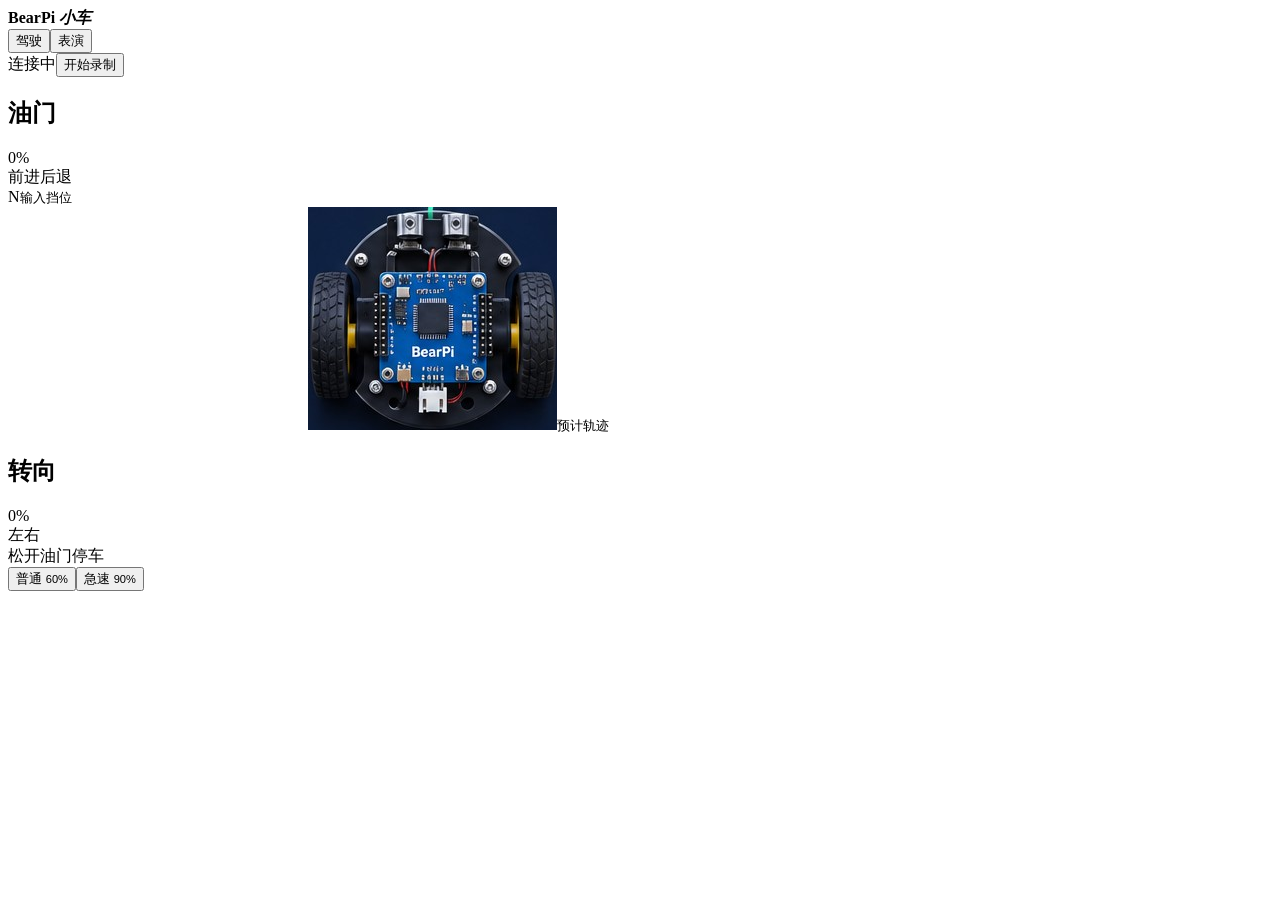
==== web/index.html @ 69bc5c17 "Organize verified BearPi car v11 sources, controls and voice handoff" ====
<!doctype html><html lang="zh-CN"><meta charset="utf-8"><meta name="viewport" content="width=device-width,initial-scale=1,viewport-fit=cover"><title>BearPi 小车</title><link rel="stylesheet" href="/style.css">
<header><b class="brand"><i aria-hidden="true"></i>BearPi <em>小车</em></b><nav><button id="driveTab" class="chosen">驾驶</button><button id="showTab">表演</button></nav><span id="status" role="status">连接中</span><button id="raceEnd" hidden>结束计时</button><button id="record">开始录制</button></header>
<main id="drive"><section class="pad" id="gas"><div class="axisTitle"><h2>油门</h2><output id="gasValue">0%</output></div><div class="track vertical"><i></i></div><div class="labels"><span>前进</span><span>后退</span></div></section>
<section class="scene"><div class="instrument"><span id="gear">N</span><small>输入挡位</small></div><canvas id="road" aria-label="预计轨迹"></canvas><img id="carPhoto" draggable="false" alt="" src="[data-uri]"><small class="sceneCaption">预计轨迹</small></section>
<section class="pad" id="steer"><div class="axisTitle"><h2>转向</h2><output id="steerValue">0%</output></div><div class="track horizontal"><i></i></div><div class="sides">左<span>右</span></div></section></main>
<main id="show" hidden><section class="library"><h2>动作库</h2><button id="saved">暂无录制</button><button id="backtrack">原路返回</button><button id="orbit">定点环绕</button><button id="parade">组合秀</button><button id="snake">蛇形绕桩</button><button id="eight">8 字巡游</button></section>
<section class="scene"><strong id="playTitle">动作预览</strong><canvas id="preview"></canvas><progress id="progress" max="1" value="0"></progress><small id="elapsed">00:00</small><button id="play">开始重演</button></section>
<section class="settings"><div id="orbitSettings" hidden><label>方向<select id="hand"><option value="1">顺时针</option><option value="-1">逆时针</option></select></label><label>弯度<select id="bend"><option value=".23">大圈</option><option value=".38">中圈</option><option value=".55">小圈</option></select></label><label>时长<select id="duration"><option>4</option><option selected>8</option><option>12</option></select> 秒</label></div><p id="guide"></p><h2>绕桩挑战</h2><output id="clock">00:00.0</output><small id="best">最好成绩　—</small><button id="timer">开始计时</button></section></main>
<footer><span id="note" role="status">松开油门停车</span><div id="modes"><button id="normal" aria-pressed="true">普通 <small>60%</small></button><button id="sport" aria-pressed="false">急速 <small>90%</small></button></div><button id="stop" hidden>中止表演</button></footer><script src="/app.js"></script></html>
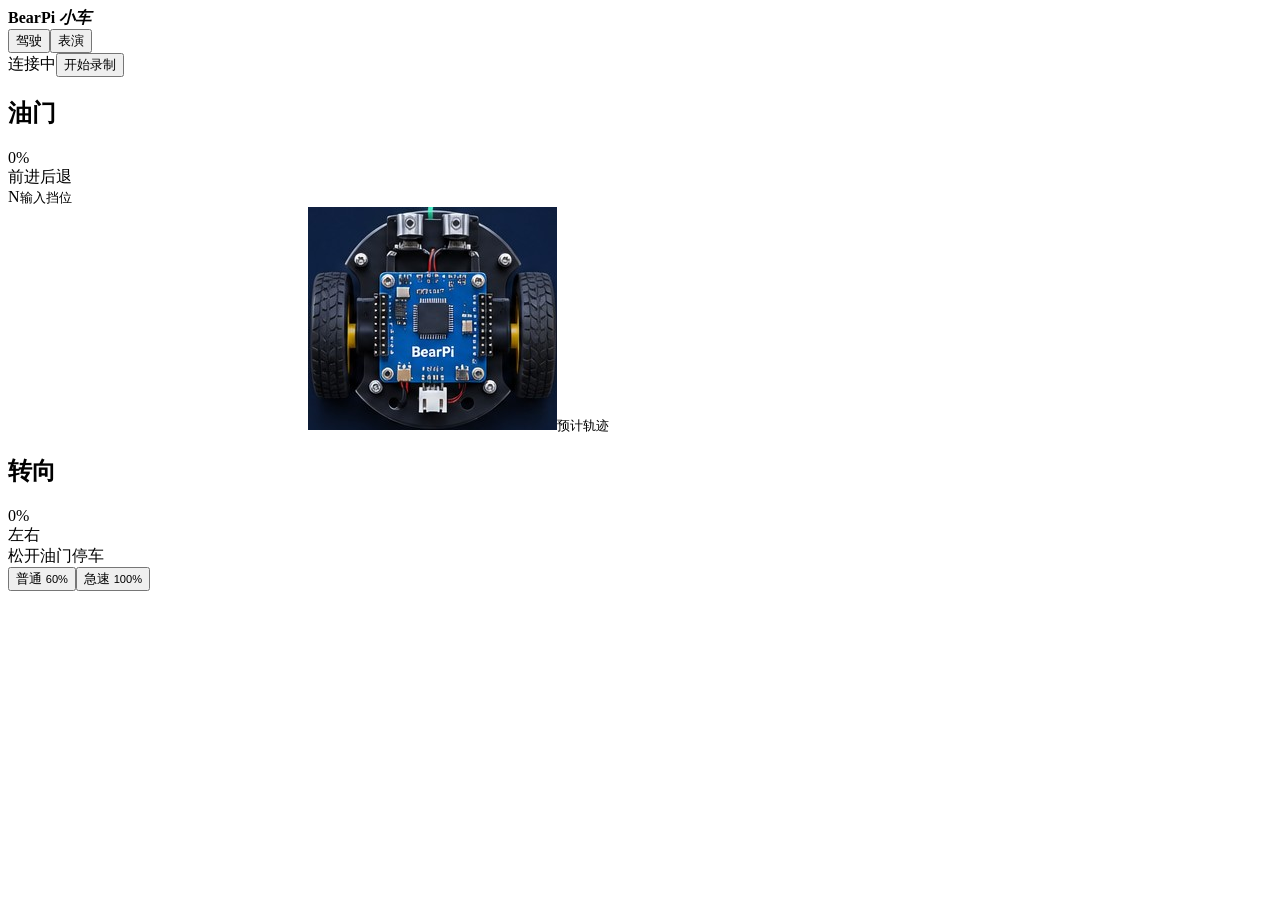
==== commit 7d8ee012: "Raise sport mode to full drive output and record v12 board verification" ====
--- a/web/index.html
+++ b/web/index.html
@@ -6,5 +6,5 @@
 <main id="show" hidden><section class="library"><h2>动作库</h2><button id="saved">暂无录制</button><button id="backtrack">原路返回</button><button id="orbit">定点环绕</button><button id="parade">组合秀</button><button id="snake">蛇形绕桩</button><button id="eight">8 字巡游</button></section>
 <section class="scene"><strong id="playTitle">动作预览</strong><canvas id="preview"></canvas><progress id="progress" max="1" value="0"></progress><small id="elapsed">00:00</small><button id="play">开始重演</button></section>
 <section class="settings"><div id="orbitSettings" hidden><label>方向<select id="hand"><option value="1">顺时针</option><option value="-1">逆时针</option></select></label><label>弯度<select id="bend"><option value=".23">大圈</option><option value=".38">中圈</option><option value=".55">小圈</option></select></label><label>时长<select id="duration"><option>4</option><option selected>8</option><option>12</option></select> 秒</label></div><p id="guide"></p><h2>绕桩挑战</h2><output id="clock">00:00.0</output><small id="best">最好成绩　—</small><button id="timer">开始计时</button></section></main>
-<footer><span id="note" role="status">松开油门停车</span><div id="modes"><button id="normal" aria-pressed="true">普通 <small>60%</small></button><button id="sport" aria-pressed="false">急速 <small>90%</small></button></div><button id="stop" hidden>中止表演</button></footer><script src="/app.js"></script></html>
+<footer><span id="note" role="status">松开油门停车</span><div id="modes"><button id="normal" aria-pressed="true">普通 <small>60%</small></button><button id="sport" aria-pressed="false">急速 <small>100%</small></button></div><button id="stop" hidden>中止表演</button></footer><script src="/app.js"></script></html>
 
